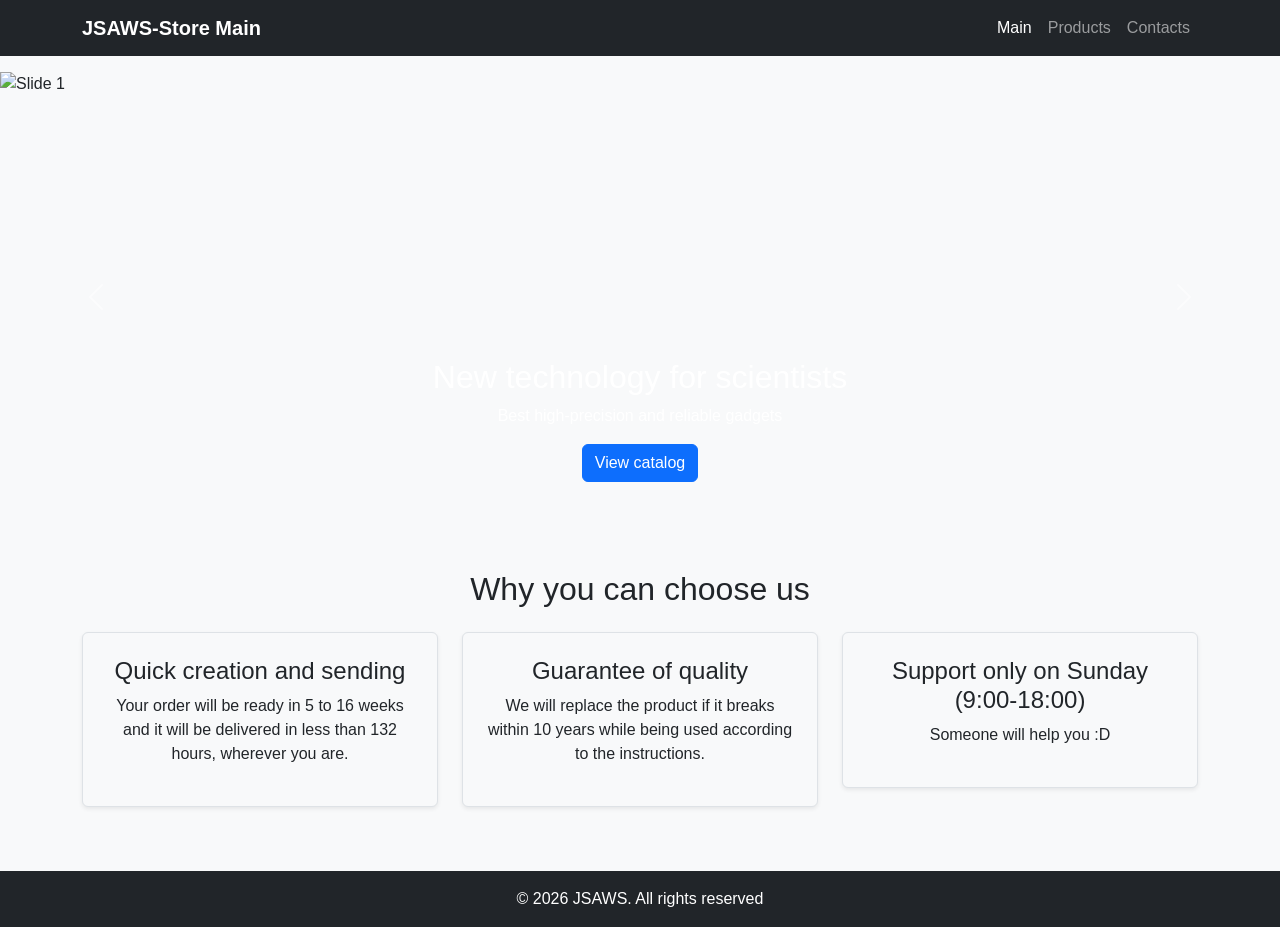
==== index.html @ 967d8376 "Add files via upload" ====
<!DOCTYPE html>
<html lang="ru">
<head>
    <meta charset="UTF-8">
    <meta name="viewport" content="width=device-width, initial-scale=1.0">
    <title>JSAWS-Store</title>
    <link href="https://cdn.jsdelivr.net/npm/bootstrap@5.3.0/dist/css/bootstrap.min.css" rel="stylesheet">
    <link rel="stylesheet" href="style.css">
</head>
<body>
    <header>
        <nav class="navbar navbar-expand-lg navbar-dark bg-dark fixed-top">
            <div class="container">
                <a class="navbar-brand fw-bold" href="index.html">JSAWS-Store Main</a>
                <button class="navbar-toggler" type="button" data-bs-toggle="collapse" data-bs-target="#navbarNav">
                    <span class="navbar-toggler-icon"></span>
                </button>
                <div class="collapse navbar-collapse justify-content-end" id="navbarNav">
                    <ul class="navbar-nav">
                        <li class="nav-item"><a class="nav-link active" href="index.html">Main</a></li>
                        <li class="nav-item"><a class="nav-link" href="products.html">Products</a></li>
                        <li class="nav-item"><a class="nav-link" href="#" data-bs-toggle="modal" data-bs-target="#contactModal">Contacts</a></li>
                    </ul>
                </div>
            </div>
        </nav>
    </header>

    <main class="mt-5 pt-4">
        <div id="Carousel-carousel" class="carousel slide" data-bs-ride="carousel">
            <div class="carousel-inner">
                <div class="carousel-item active">
                    <img src="https://encrypted-tbn0.gstatic.com/images?q=tbn:ANd9GcRYW4nR5BX8Eq-1dd9Al7gFd2Lc6FWmSXfI9LG0LMAyGA&s=10" class="d-block w-100 carousel-img" alt="Slide 1">
                    <div class="carousel-caption d-none d-md-block">
                        <h2>New technology for scientists</h2>
                        <p>Best high-precision and reliable gadgets</p>
                        <a href="products.html" class="btn btn-primary">View catalog</a>
                    </div>
                </div>
                <div class="carousel-item">
                    <img src="Discounts.png" class="d-block w-100 carousel-img" alt="Slide 2">
                    <div class="carousel-caption d-none d-md-block">
                        <h2>Discounts of up to 2% on supercomputers</h2>
                        <p>Make sure to get in line for our products</p>
                        <a href="products.html" class="btn btn-primary">Catalog</a>
                    </div>
                </div>
            </div>
            <button class="carousel-control-prev" type="button" data-bs-target="#Carousel-carousel" data-bs-slide="prev">
                <span class="carousel-control-prev-icon"></span>
            </button>
            <button class="carousel-control-next" type="button" data-bs-target="#Carousel-carousel" data-bs-slide="next">
                <span class="carousel-control-next-icon"></span>
            </button>
        </div>

        <div class="container my-5">
            <h2 class="text-center mb-4">Why you can choose us</h2>
            <div class="row text-center">
                <div class="col-md-4 mb-3">
                    <div class="p-4 border bg-light rounded shadow-sm feature-box">
                        <h4>Quick creation and sending</h4>
                        <p>Your order will be ready in 5 to 16 weeks and it will be delivered in less than 132 hours, wherever you are.</p>
                    </div>
                </div>
                <div class="col-md-4 mb-3">
                    <div class="p-4 border bg-light rounded shadow-sm feature-box">
                        <h4>Guarantee of quality</h4>
                        <p>We will replace the product if it breaks within 10 years while being used according to the instructions.</p>
                    </div>
                </div>
                <div class="col-md-4 mb-3">
                    <div class="p-4 border bg-light rounded shadow-sm feature-box">
                        <h4>Support only on Sunday (9:00-18:00)</h4>
                        <p>Someone will help you :D</p>
                    </div>
                </div>
            </div>
        </div>
    </main>


    <div class="modal fade" id="contactModal" tabindex="-1">
        <div class="modal-dialog">
            <div class="modal-content">
                <div class="modal-header">
                    <h5 class="modal-title">Connect with us</h5>
                    <button type="button" class="btn-close" data-bs-dismiss="modal"></button>
                </div>
                <div class="modal-body">
                    <form id="contactForm">
                        <div class="mb-3">
                            <label class="form-label">Name</label>
                            <input type="text" class="form-control" id="nameInput" required>
                        </div>
                        <div class="mb-3">
                            <label class="form-label">Email</label>
                            <input type="email" class="form-control" id="emailInput" required>
                        </div>
                        <div class="mb-3">
                            <label class="form-label">Message</label>
                            <textarea class="form-control" id="messageInput" rows="3" required></textarea>
                        </div>
                        <button type="submit" class="btn btn-success w-100">Submit</button>
                    </form>
                    <div id="formAlert" class="mt-3"></div>
                </div>
            </div>
        </div>
    </div>

    <footer class="bg-dark text-white text-center py-3">
        <div class="container">
            <p class="mb-0">&copy; 2026 JSAWS. All rights reserved</p>
        </div>
    </footer>

    <script src="https://code.jquery.com/jquery-3.6.0.min.js"></script>
    <script src="https://cdn.jsdelivr.net/npm/bootstrap@5.3.0/dist/js/bootstrap.bundle.min.js"></script>
    <script src="script.js"></script>
</body>
</html>
---- style.css ----
body {
    font-family: 'Segoe UI', Tahoma, Geneva, Verdana, sans-serif;
    background-color: #f8f9fa;
    display: flex;
    flex-direction: column;
    min-height: 100vh;
}

.carousel-img {
    height: 450px;
    object-fit: cover;
}

.feature-box, .product-card {
    transition: transform 0.3s ease, box-shadow 0.3s ease;
}

.feature-box:hover, .product-card:hover {
    transform: translateY(-5px);
    box-shadow: 0 10px 20px rgba(0,0,0,0.1) !important;
}
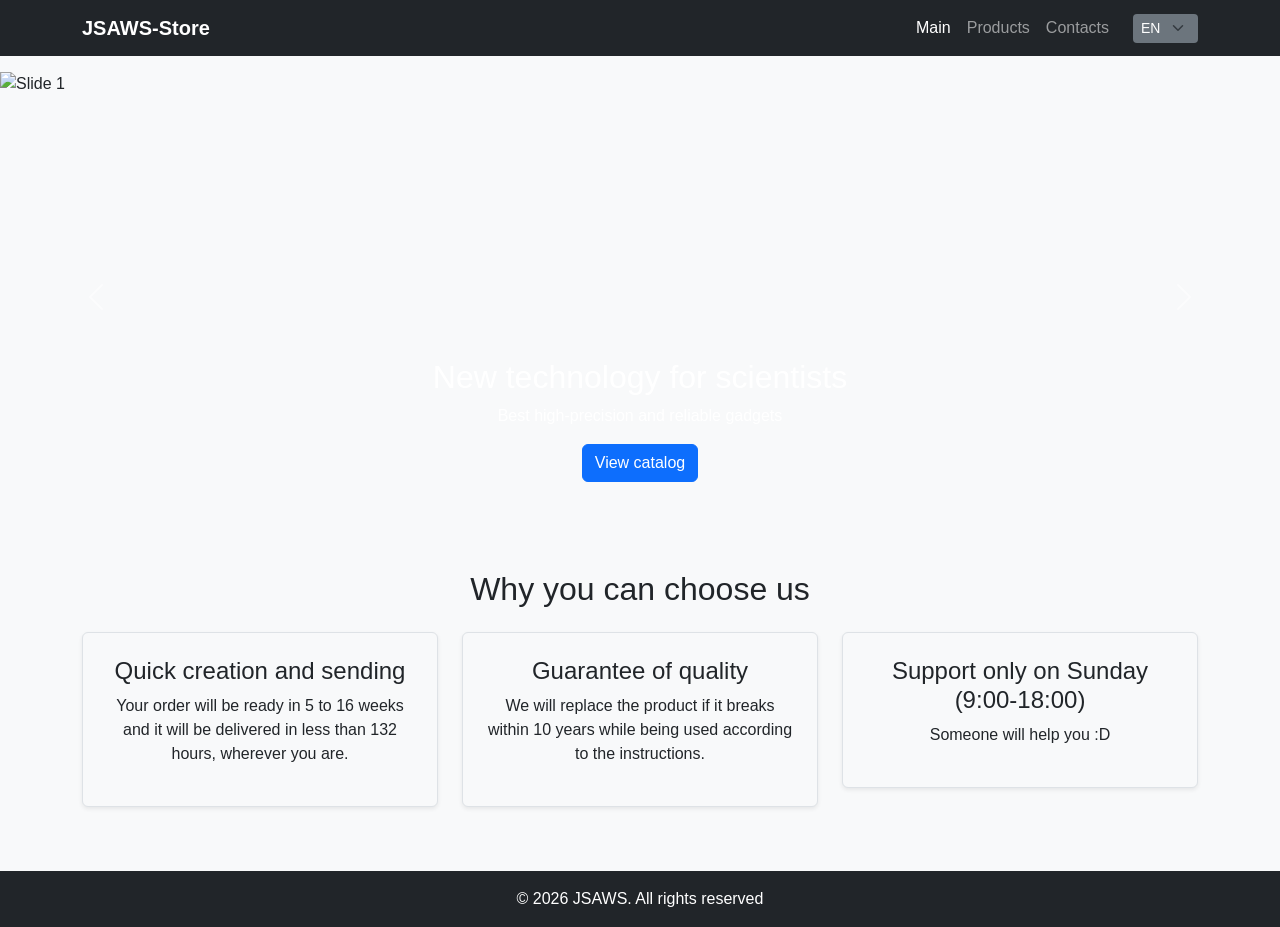
==== commit d9536fe2: "Finishing project" ====
--- a/index.html
+++ b/index.html
@@ -11,15 +11,22 @@
     <header>
         <nav class="navbar navbar-expand-lg navbar-dark bg-dark fixed-top">
             <div class="container">
-                <a class="navbar-brand fw-bold" href="index.html">JSAWS-Store Main</a>
+                <a class="navbar-brand fw-bold" href="index.html" data-i18n="brand">JSAWS-Store Main</a>
                 <button class="navbar-toggler" type="button" data-bs-toggle="collapse" data-bs-target="#navbarNav">
                     <span class="navbar-toggler-icon"></span>
                 </button>
                 <div class="collapse navbar-collapse justify-content-end" id="navbarNav">
-                    <ul class="navbar-nav">
-                        <li class="nav-item"><a class="nav-link active" href="index.html">Main</a></li>
-                        <li class="nav-item"><a class="nav-link" href="products.html">Products</a></li>
-                        <li class="nav-item"><a class="nav-link" href="#" data-bs-toggle="modal" data-bs-target="#contactModal">Contacts</a></li>
+                    <ul class="navbar-nav align-items-center">
+                        <li class="nav-item"><a class="nav-link active" href="index.html" data-i18n="nav_main">Main</a></li>
+                        <li class="nav-item"><a class="nav-link" href="products.html" data-i18n="nav_products">Products</a></li>
+                        <li class="nav-item"><a class="nav-link" href="#" data-bs-toggle="modal" data-bs-target="#contactModal" data-i18n="nav_contacts">Contacts</a></li>
+                        <!-- Language Switcher -->
+                        <li class="nav-item ms-lg-3">
+                            <select id="langSwitch" class="form-select form-select-sm bg-secondary text-white border-0">
+                                <option value="en">EN</option>
+                                <option value="ru">RU</option>
+                            </select>
+                        </li>
                     </ul>
                 </div>
             </div>
@@ -32,17 +39,17 @@
                 <div class="carousel-item active">
                     <img src="https://encrypted-tbn0.gstatic.com/images?q=tbn:ANd9GcRYW4nR5BX8Eq-1dd9Al7gFd2Lc6FWmSXfI9LG0LMAyGA&s=10" class="d-block w-100 carousel-img" alt="Slide 1">
                     <div class="carousel-caption d-none d-md-block">
-                        <h2>New technology for scientists</h2>
-                        <p>Best high-precision and reliable gadgets</p>
-                        <a href="products.html" class="btn btn-primary">View catalog</a>
+                        <h2 data-i18n="carousel_title_1">New technology for scientists</h2>
+                        <p data-i18n="carousel_text_1">Best high-precision and reliable gadgets</p>
+                        <a href="products.html" class="btn btn-primary" data-i18n="carousel_btn_1">View catalog</a>
                     </div>
                 </div>
                 <div class="carousel-item">
                     <img src="Discounts.png" class="d-block w-100 carousel-img" alt="Slide 2">
                     <div class="carousel-caption d-none d-md-block">
-                        <h2>Discounts of up to 2% on supercomputers</h2>
-                        <p>Make sure to get in line for our products</p>
-                        <a href="products.html" class="btn btn-primary">Catalog</a>
+                        <h2 data-i18n="carousel_title_2">Discounts of up to 2% on supercomputers</h2>
+                        <p data-i18n="carousel_text_2">Make sure to get in line for our products</p>
+                        <a href="products.html" class="btn btn-primary" data-i18n="carousel_btn_2">Catalog</a>
                     </div>
                 </div>
             </div>
@@ -55,53 +62,53 @@
         </div>
 
         <div class="container my-5">
-            <h2 class="text-center mb-4">Why you can choose us</h2>
+            <h2 class="text-center mb-4" data-i18n="why_title">Why you can choose us</h2>
             <div class="row text-center">
                 <div class="col-md-4 mb-3">
                     <div class="p-4 border bg-light rounded shadow-sm feature-box">
-                        <h4>Quick creation and sending</h4>
-                        <p>Your order will be ready in 5 to 16 weeks and it will be delivered in less than 132 hours, wherever you are.</p>
+                        <h4 data-i18n="feature_title_1">Quick creation and sending</h4>
+                        <p data-i18n="feature_text_1">Your order will be ready in 5 to 16 weeks and it will be delivered in less than 132 hours, wherever you are.</p>
                     </div>
                 </div>
                 <div class="col-md-4 mb-3">
                     <div class="p-4 border bg-light rounded shadow-sm feature-box">
-                        <h4>Guarantee of quality</h4>
-                        <p>We will replace the product if it breaks within 10 years while being used according to the instructions.</p>
+                        <h4 data-i18n="feature_title_2">Guarantee of quality</h4>
+                        <p data-i18n="feature_text_2">We will replace the product if it breaks within 10 years while being used according to the instructions.</p>
                     </div>
                 </div>
                 <div class="col-md-4 mb-3">
                     <div class="p-4 border bg-light rounded shadow-sm feature-box">
-                        <h4>Support only on Sunday (9:00-18:00)</h4>
-                        <p>Someone will help you :D</p>
+                        <h4 data-i18n="feature_title_3">Support only on Sunday (9:00-18:00)</h4>
+                        <p data-i18n="feature_text_3">Someone will help you :D</p>
                     </div>
                 </div>
             </div>
         </div>
     </main>
 
-
+    <!-- Contact Modal -->
     <div class="modal fade" id="contactModal" tabindex="-1">
         <div class="modal-dialog">
             <div class="modal-content">
                 <div class="modal-header">
-                    <h5 class="modal-title">Connect with us</h5>
+                    <h5 class="modal-title" data-i18n="modal_title">Connect with us</h5>
                     <button type="button" class="btn-close" data-bs-dismiss="modal"></button>
                 </div>
                 <div class="modal-body">
                     <form id="contactForm">
                         <div class="mb-3">
-                            <label class="form-label">Name</label>
+                            <label class="form-label" data-i18n="form_name">Name</label>
                             <input type="text" class="form-control" id="nameInput" required>
                         </div>
                         <div class="mb-3">
-                            <label class="form-label">Email</label>
+                            <label class="form-label" data-i18n="form_email">Email</label>
                             <input type="email" class="form-control" id="emailInput" required>
                         </div>
                         <div class="mb-3">
-                            <label class="form-label">Message</label>
+                            <label class="form-label" data-i18n="form_msg">Message</label>
                             <textarea class="form-control" id="messageInput" rows="3" required></textarea>
                         </div>
-                        <button type="submit" class="btn btn-success w-100">Submit</button>
+                        <button type="submit" class="btn btn-success w-100" data-i18n="form_submit">Submit</button>
                     </form>
                     <div id="formAlert" class="mt-3"></div>
                 </div>
@@ -111,7 +118,7 @@
 
     <footer class="bg-dark text-white text-center py-3">
         <div class="container">
-            <p class="mb-0">&copy; 2026 JSAWS. All rights reserved</p>
+            <p class="mb-0" data-i18n="footer">&copy; 2026 JSAWS. All rights reserved</p>
         </div>
     </footer>
 
